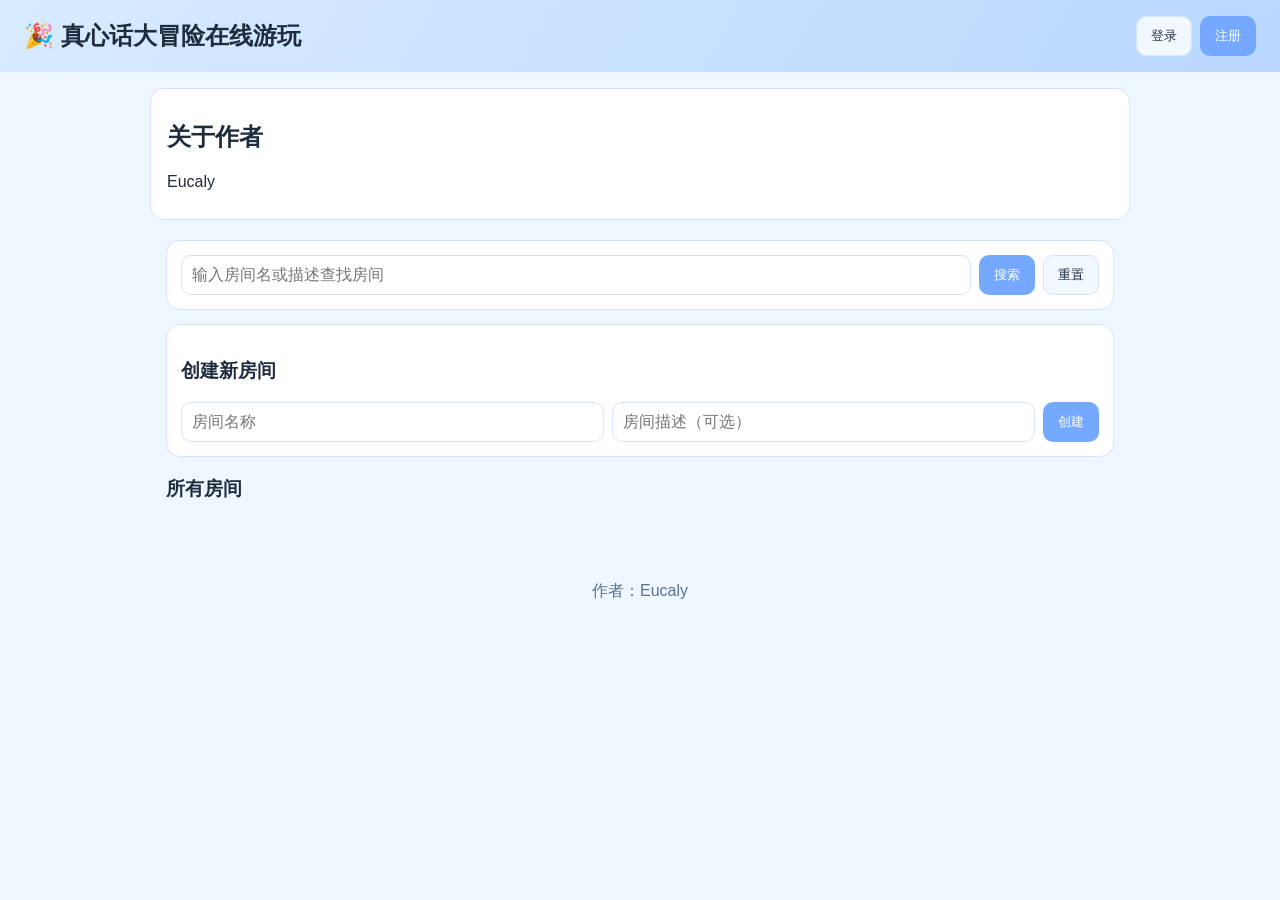
==== frontend/index.html @ bcccf20f "docs: add runbook and github import guide" ====
<!doctype html>
<html lang="zh-CN">
<head>
  <meta charset="UTF-8" />
  <meta name="viewport" content="width=device-width, initial-scale=1.0" />
  <title>真心话大冒险 - 房间大厅</title>
  <link rel="stylesheet" href="/frontend/styles.css" />
</head>
<body>
  <header class="banner">
    <h1>🎉 真心话大冒险在线游玩</h1>
    <div class="banner-actions">
      <button id="openLoginBtn" class="ghost-btn">登录</button>
      <button id="openRegisterBtn" class="primary-btn">注册</button>
      <button id="logoutBtn" class="ghost-btn hidden">退出</button>
      <span id="userTag" class="user-tag hidden"></span>
    </div>
  </header>

  <section class="about">
    <h2>关于作者</h2>
    <p>Eucaly</p>
  </section>

  <main class="container">
    <section class="search-section">
      <input id="searchInput" type="text" placeholder="输入房间名或描述查找房间" />
      <button id="searchBtn" class="primary-btn">搜索</button>
      <button id="refreshBtn" class="ghost-btn">重置</button>
    </section>

    <section class="create-room">
      <h3>创建新房间</h3>
      <div class="create-row">
        <input id="roomName" type="text" placeholder="房间名称" maxlength="30" />
        <input id="roomDesc" type="text" placeholder="房间描述（可选）" maxlength="120" />
        <button id="createRoomBtn" class="primary-btn">创建</button>
      </div>
    </section>

    <section>
      <h3>所有房间</h3>
      <div id="roomList" class="room-list"></div>
    </section>
  </main>

  <footer class="footer">作者：Eucaly</footer>

  <dialog id="loginDialog">
    <form id="loginForm" method="dialog" class="dialog-form">
      <h3>登录</h3>
      <input name="username" placeholder="用户名" required />
      <input name="password" type="password" placeholder="密码" required />
      <div class="dialog-actions">
        <button type="submit" class="primary-btn">登录</button>
        <button type="button" class="ghost-btn" id="closeLogin">取消</button>
      </div>
    </form>
  </dialog>

  <dialog id="registerDialog">
    <form id="registerForm" method="dialog" class="dialog-form">
      <h3>注册</h3>
      <input name="username" placeholder="用户名" required />
      <input name="password" type="password" placeholder="密码" required />
      <input name="email" type="email" placeholder="邮箱（可选）" />
      <div class="dialog-actions">
        <button type="submit" class="primary-btn">注册</button>
        <button type="button" class="ghost-btn" id="closeRegister">取消</button>
      </div>
    </form>
  </dialog>

  <script src="/frontend/index.js"></script>
</body>
</html>
---- frontend/styles.css ----
:root {
  --bg: #eef6ff;
  --card: #ffffff;
  --primary: #74a9ff;
  --primary-dark: #4a84e8;
  --text: #1f2c3d;
  --muted: #5e738a;
  --line: #d4e4fb;
}
* { box-sizing: border-box; }
body {
  margin: 0;
  font-family: "PingFang SC", "Microsoft YaHei", sans-serif;
  background: var(--bg);
  color: var(--text);
}
.banner {
  background: linear-gradient(120deg, #d8ebff, #b9d7ff);
  display: flex;
  justify-content: space-between;
  align-items: center;
  padding: 16px 24px;
  gap: 12px;
  flex-wrap: wrap;
}
.banner.compact { padding: 12px 16px; }
.banner h1 { margin: 0; font-size: 1.5rem; }
.banner-actions { display: flex; gap: 8px; align-items: center; flex-wrap: wrap; }
.container, .game-layout {
  max-width: 980px;
  margin: 20px auto;
  padding: 0 16px 24px;
}
.about, .create-room, .search-section, .room-card, .log-panel, .game-actions, .chat-panel {
  background: var(--card);
  border: 1px solid var(--line);
  border-radius: 14px;
  padding: 14px;
}
.about { max-width: 980px; margin: 16px auto 0; padding: 12px 16px; }
.search-section { display: flex; gap: 8px; margin-bottom: 14px; }
.search-section input { flex: 1; }
.create-room { margin-bottom: 14px; }
.create-row { display: flex; gap: 8px; }
.create-row input { flex: 1; }
input {
  width: 100%;
  border: 1px solid var(--line);
  border-radius: 10px;
  padding: 10px;
  font-size: 1rem;
}
.primary-btn, .ghost-btn {
  border-radius: 10px;
  border: 1px solid transparent;
  padding: 10px 14px;
  cursor: pointer;
  white-space: nowrap;
}
.primary-btn { background: var(--primary); color: white; }
.primary-btn:hover { background: var(--primary-dark); }
.ghost-btn { background: #f2f8ff; border-color: var(--line); color: var(--text); }
.room-list { display: grid; gap: 10px; }
.room-card h4 { margin: 0 0 6px; }
.room-meta { color: var(--muted); margin: 0 0 10px; font-size: .92rem; }
.footer { text-align: center; padding: 16px; color: var(--muted); }
.hidden { display: none; }
.user-tag {
  background: rgba(255, 255, 255, 0.8);
  padding: 6px 10px;
  border-radius: 999px;
  font-size: .9rem;
}

dialog { border: none; border-radius: 12px; padding: 0; }
.dialog-form { min-width: 300px; padding: 18px; display: grid; gap: 10px; }
.dialog-actions { display: flex; justify-content: flex-end; gap: 8px; }

.game-layout { display: grid; gap: 12px; }
.game-actions { display: flex; gap: 10px; }
.log-panel {
  min-height: 48vh;
  max-height: 56vh;
  overflow-y: auto;
  display: flex;
  flex-direction: column;
  gap: 8px;
}
.log-item {
  background: #f4f9ff;
  border: 1px solid #e2eeff;
  border-radius: 10px;
  padding: 8px 10px;
}
.chat-panel {
  position: sticky;
  bottom: 0;
  display: grid;
  grid-template-columns: 1fr auto;
  gap: 8px;
  padding-bottom: max(14px, env(safe-area-inset-bottom));
}
.link-btn { text-decoration: none; display: inline-flex; align-items: center; }

@media (max-width: 768px) {
  .search-section, .create-row { flex-direction: column; }
  .game-actions { display: grid; grid-template-columns: 1fr 1fr; }
  .chat-panel {
    grid-template-columns: 1fr;
    position: sticky;
  }
  .chat-panel button { width: 100%; }
  .banner h1 { font-size: 1.2rem; }
}
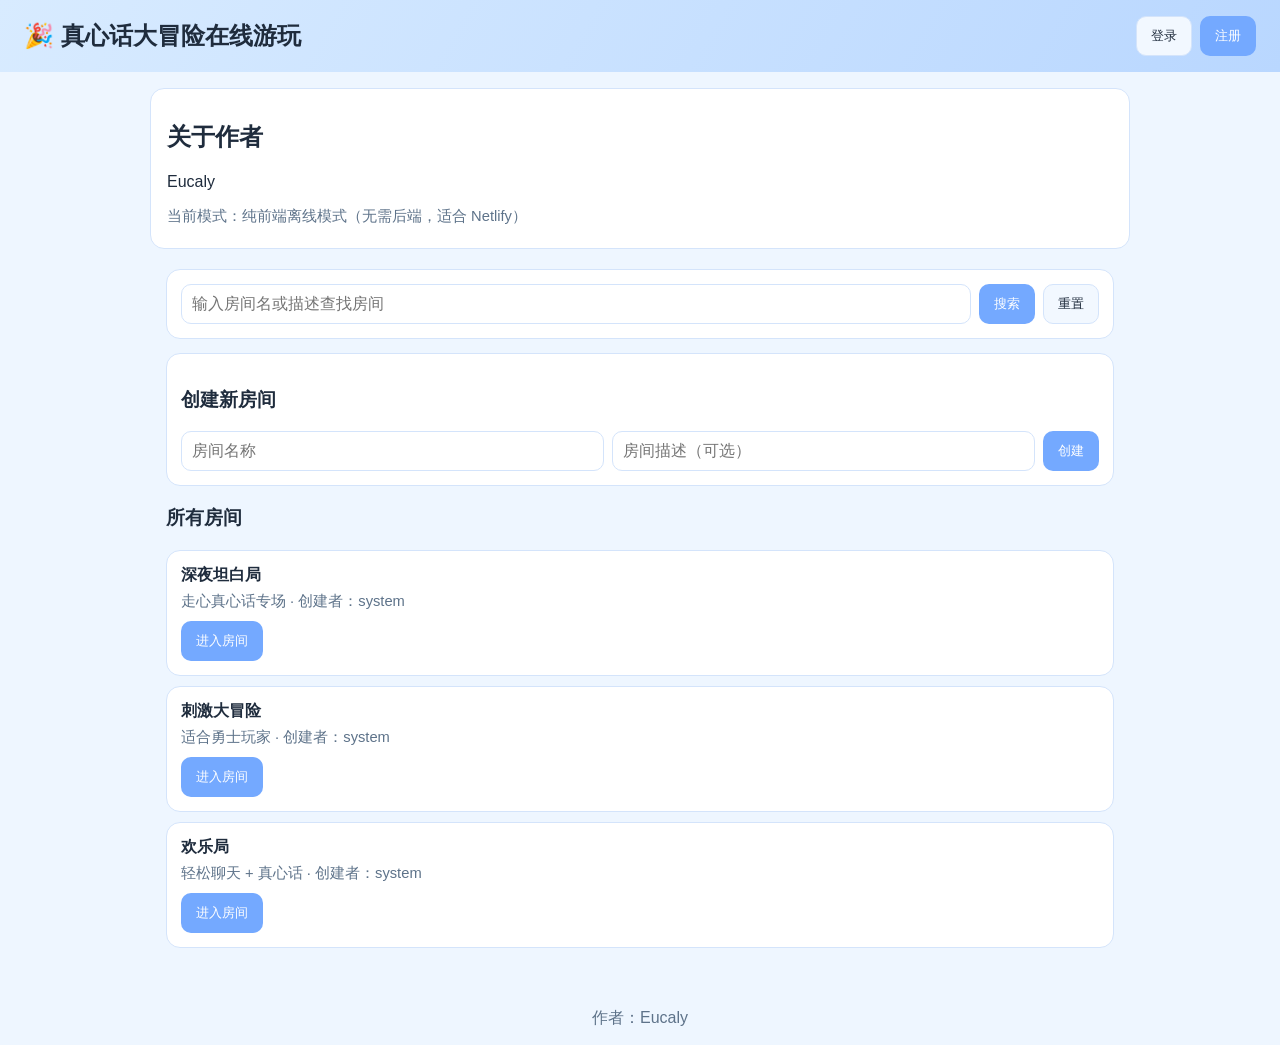
==== commit 19d2627b: "fix: make netlify static deploy work with offline mode" ====
--- a/frontend/index.html
+++ b/frontend/index.html
@@ -4,7 +4,7 @@
   <meta charset="UTF-8" />
   <meta name="viewport" content="width=device-width, initial-scale=1.0" />
   <title>真心话大冒险 - 房间大厅</title>
-  <link rel="stylesheet" href="/frontend/styles.css" />
+  <link rel="stylesheet" href="./styles.css" />
 </head>
 <body>
   <header class="banner">
@@ -20,6 +20,7 @@
   <section class="about">
     <h2>关于作者</h2>
     <p>Eucaly</p>
+    <p class="room-meta" id="modeTip"></p>
   </section>
 
   <main class="container">
@@ -71,6 +72,6 @@
     </form>
   </dialog>
 
-  <script src="/frontend/index.js"></script>
+  <script src="./index.js"></script>
 </body>
 </html>
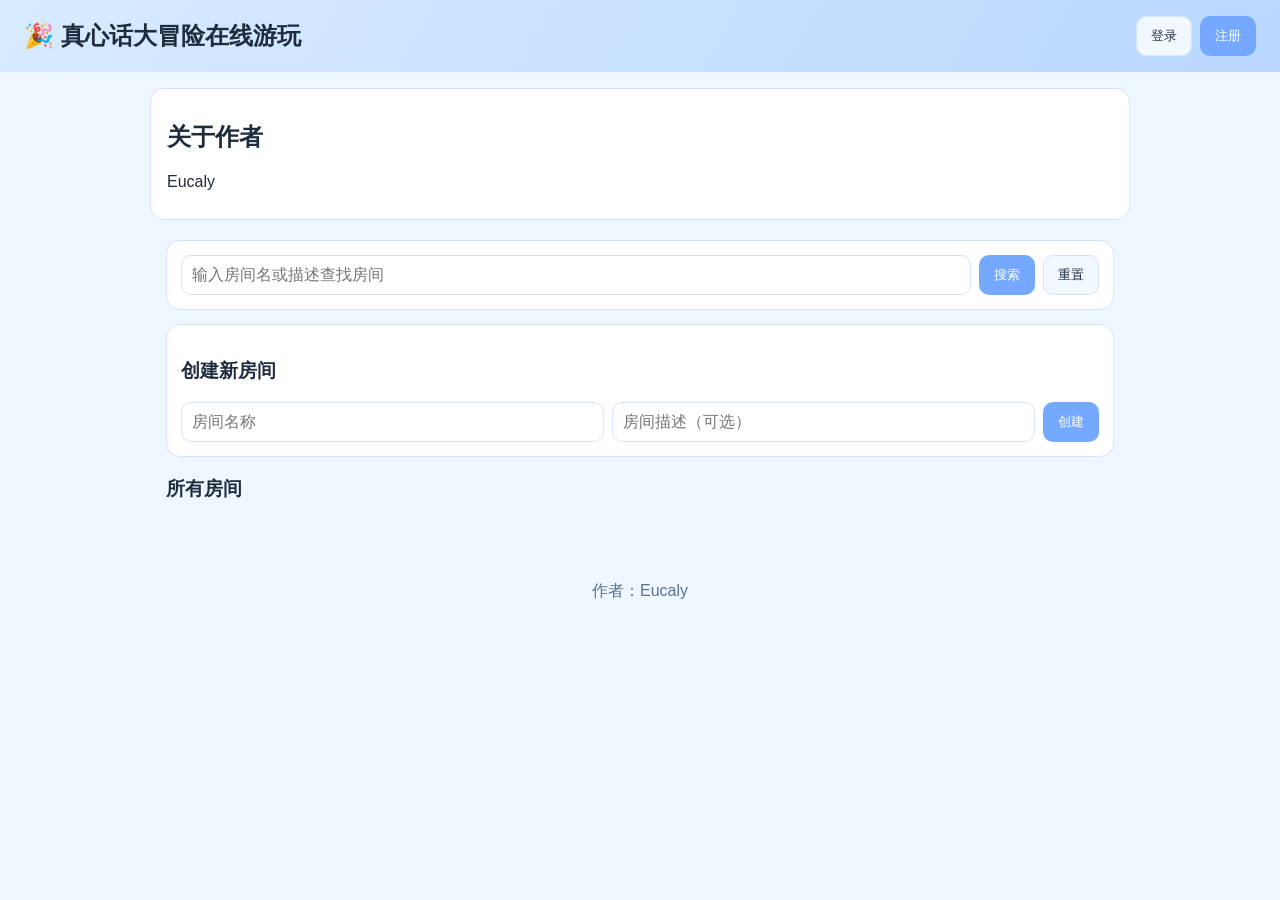
==== commit d0917271: "Merge branch 'main' into codex/create-online-truth-or-dare-game-site-dhqf9g" ====
--- a/frontend/index.html
+++ b/frontend/index.html
@@ -4,7 +4,7 @@
   <meta charset="UTF-8" />
   <meta name="viewport" content="width=device-width, initial-scale=1.0" />
   <title>真心话大冒险 - 房间大厅</title>
-  <link rel="stylesheet" href="./styles.css" />
+  <link rel="stylesheet" href="/frontend/styles.css" />
 </head>
 <body>
   <header class="banner">
@@ -20,7 +20,6 @@
   <section class="about">
     <h2>关于作者</h2>
     <p>Eucaly</p>
-    <p class="room-meta" id="modeTip"></p>
   </section>
 
   <main class="container">
@@ -72,6 +71,6 @@
     </form>
   </dialog>
 
-  <script src="./index.js"></script>
+  <script src="/frontend/index.js"></script>
 </body>
 </html>
